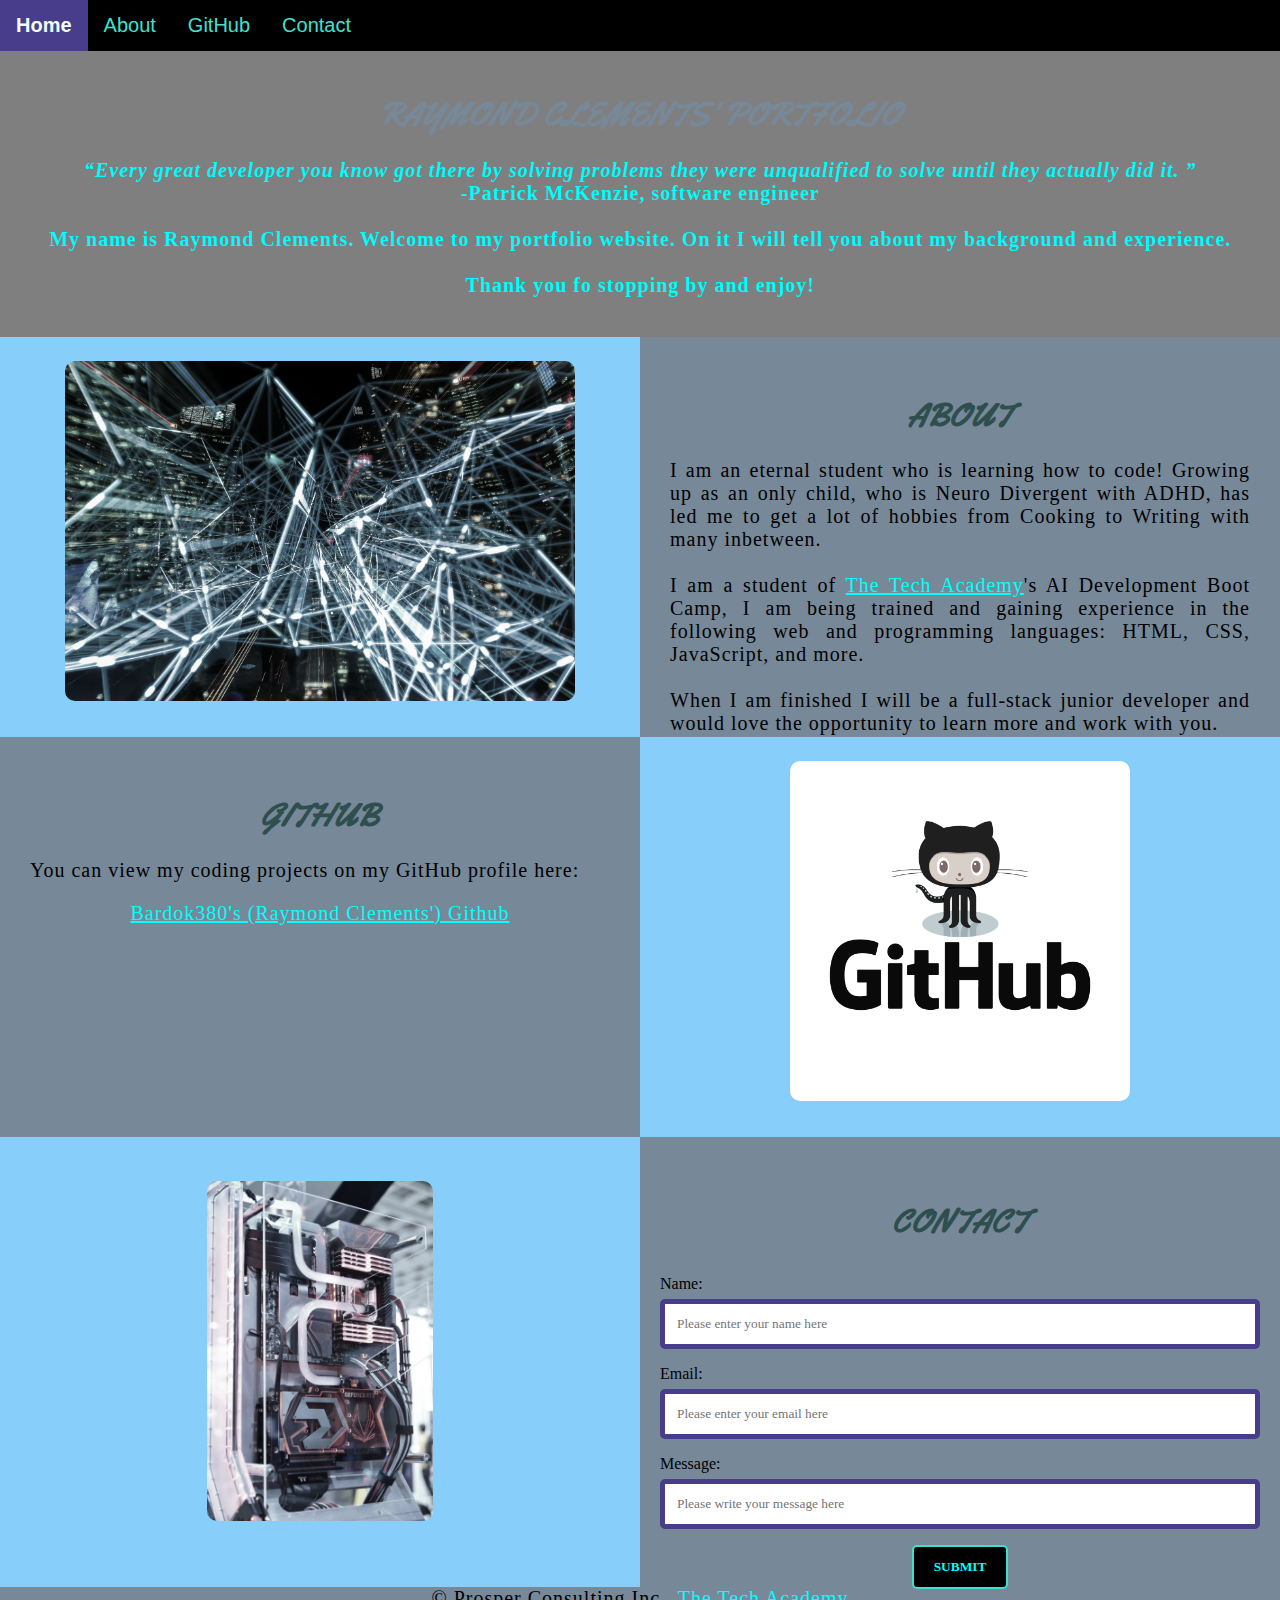
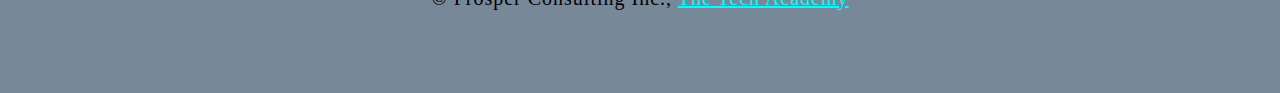
==== RCC-portfolio-index.html @ c3c5bbf5 "First Commit" ====
<!DOCTYPE html>
<html>
    <!--Head-->
    <head>
        <meta charset="UTF-8">
        <meta name="viewport" content="width=device-width" />
        <title>Raymond Clements</title>
        <link rel="stylesheet" type="text/css" href="stylesheet/RCC-portfolio.css">
    </head>

    <!--Body-->
    <body class="Background">

        <!--Navbar-->
        <div class="Navbar">
            <a class="active" href="#Home">Home</a>
            <a href="#About">About</a>
            <a href="#GitHub">GitHub</a>
            <a href="#Contact">Contact</a>
        </div>

        <!--Breaks inserted to add space between navbar and the first heading-->
        <br>
        <br>

        <!--Background video-->
        <div id="Home">
            <video autoplay muted loop id="Scales">
                <source src="stylesheet/images/video/Scales.mp4" type="video/mp4">
                <!--Display message if video fails to run-->
                Your browser does not support HTML5 video.
            </video>
        </div>

        <!--Video text-->
        <div class="Video_Text">
            <h1 class="lightslategray-text">Raymond Clements' Portfolio</h1>
            <strong>
                <p class="center">
                    <q>Every great developer you know got there by solving problems they were unqualified to solve until they actually did it.
                    </q>
                    <br> -Patrick McKenzie, software engineer
                    <br>
                    <br> My name is Raymond Clements. Welcome to my portfolio website. On it I will tell you about my background and experience.
                    <br>
                    <br>Thank you fo stopping by and enjoy! 
                </p>
            </strong>
        </div>

        <!--About section-->
        <div class="Row" id="About">
            <!--Left column-->
            <div class="Column_2">
                <img src="stylesheet/images/Cyber-Cityscape.jpg" alt="Cities of the Future">
            </div>
            <!--Right Column-->
            <div class="Column_1">
                <h1>About</h1>
                <p>
                    I am an eternal student who is learning how to code! Growing up as an only child, who is Neuro Divergent with ADHD, has led me to get a lot of hobbies from Cooking to Writing with many inbetween.
                    <br>
                    <br>I am a student of <a href="https://www.learncodinganywhere.com" target="_blank">The Tech Academy</a>'s AI Development Boot Camp, I am being trained and gaining experience in the following web and programming languages: HTML, CSS, JavaScript, and more.
                    <br>
                    <br>When I am finished I will be a full-stack junior developer and would love the opportunity to learn more and work with you.
                </p>
            </div>
        </div>

        <!--GitHub Section-->
        <div class="Row" id="GitHub">
            <!--Left Column-->
            <div class="Column_1">
                <h1>GitHub</h1>
                <p>
                    You can view my coding projects on my GitHub profile here:
                    <br>
                    <p class="center"><a href="https://github.com/Bardok380" target="_blank">Bardok380's (Raymond Clements') Github</a></p>
                </p>
            </div>
            <!--Right column-->
            <div class="Column_2">
                <a href="https://github.com/Bardok380" target="_blank"> <img src="stylesheet/images/GitHub.png" alt="GitHub Logo"></a>
            </div>
        </div>

        <!--Contact Section-->
        <div class="Row" id="Contact">
            <!--Contact image, left column-->
            <div class="Column_2 Column_tall">
                <img src="stylesheet/images/Computer-Shell.jpg" alt="Contact_Image">
            </div>
            <!--Contact form, right column-->
            <div class="Column_1 Column_tall">
                <h1>Contact</h1>
                <!--This specifies where and how to send the form data-->
                <form action="https://formspree.io/f/meoevpvj" method="POST"> <!--Here we are utilizing a 3rd party service to submit the contact form data, insert your formspree endpoint in the action attribute-->
                    <label>Name:</label>
                        <input type="text" placeholder="Please enter your name here">
                    <label>Email:</label>
                        <input type="text" id="Email" name="Email" placeholder="Please enter your email here">
                    <label>Message:</label>
                        <input type="text" id="Message" name="Message" placeholder="Please write your message here">
                        <input type="submit" value="SUBMIT">
                </form>
            </div>
        </div>

        <!--Footer Section-->
        <footer>
            <p>
                <p class="center"> &copy Prosper Consulting Inc., <a href="https://www.learncodinganywhere.com/" target="_blank">The Tech Academy</a></p>
                <br>
            </p>
        </footer>
    </body>
</html>
---- stylesheet/RCC-portfolio.css ----
/*Import link for the Roboto fonr from fonts.google.com*/
@import url('https://fonts.googleapis.com/css2?family=Yellowtail&display=swap');

/*****GENERAL Styling*****/
/*Body*/
body{
    margin: 0% /*This ensures our site displays all the way to the edge of the browser screen*/
}

/*Heading 1 elements*/
h1{
    text-transform: uppercase; /*Capitalizing all h1 headings*/
    font-family: "Yellowtail", serif; /*Sets the font family of all h1 headings. Font from fonts.google.com*/
    text-align: center; /*Centering all h1 elements*/
    margin-top: 3%; /*Adds a smallmargin above h1 elements*/
    color: darkslategray;
}

/*Heading 1 element hover effect*/
h1:hover{
    filter: grayscale(5%); /*Adds a slightlygrey filter to the h1 headings when hovered over*/
    transform: scale(1.1); /*When the h1 elements are hovred over they increase in size by 1.1*/
    transition: transform 1s; /*This causes the transformation to last 1 second*/
}

/*Styling for portfolio title text*/
.lightslategray-text{
    color: #778899; /*This is used to change the color of the portfolio title text*/
}

/*Paragraph elements*/
p{
    font-family: Perpetua, Rockwell Extra Bold;
    text-align: justify; /*Justify test within paragraph elements*/
    letter-spacing: 1px; /*This expands the text slightly*/
    font-size: 20px;
    padding-left: 20px; /*Adds padding to the left of the paragraph element*/
    padding-right: 20px; /*Adds padding to the right of the paragraph element*/
}

/*Paragraph element hover effect*/
p:hover{
    transition: transform 1s; /*This makes the transform effect last 1 second*/
    transform: scale(1.01); /*This makes the paragraph increase slightly in size when hovered over*/
}

/*Center class - this applies to all elements with the class "center"*/
.center{
    text-align: center; /*This center aligns the text*/
}

/*Center class hover effect - This only affects the quote, github link, and footer*/
.center:hover{
    transition: transform 2s; /*This makes the transform effect last 2 secons*/
    transform: scale(1.1); /*This make the elements with class "center" increase in size by 1.1 when hovered over*/
}

/*Anchor elements*/
a{
    color: cyan; /*This ensures all links are cyan*/
}

/*Quotation elements*/
q{
    font-style: italic; /*This makes the quote italicized*/
}

/*Image elements*/
img{
    filter: grayscale(75%); /*This rids our picture of 75% of their color*/
    border-radius: 10px; /*Give all images slightly rounded corners*/
    max-width: 100%; /*Ensures all images stay within the width of their container*/
    height: 340px; /*Sets the height of all images*/
    display: block; /*By specifying block display we can ensure our images are able to be centered*/
    margin-left: auto; /*In combination with "margin-right: auto" this centers all images*/
    margin-right: auto;
}

/*Image element hover effects*/
img:hover{
    filter: grayscale(5%); /*Brings back most of the images' color when hovered over*/
    transition: transform 1s; /*Transition lasts 1 second*/
    transform: scale(1.1); /*Image is increased slightly when hovered over*/
}

/*Thw @media rule is used in media queries to apply different styles for different media/types of devices*/
/*On screens 576px and amaller the images will be 100px tall and centered vertically in the column*/
@media screen and (max-width: 576px){
    img{
        height: 100px;
        margin-top: 150px;
    }
}

/*Styling for footer element*/
footer{
    padding: 2%; /*This gives footer padding that is equal to 2% of the width of the element's area*/
    background-color: lightslategray;
}
/*****END OF GENERAL STYLING*****/

/*****NAVBAR STYLING*****/
.Navbar{
    overflow: hidden; /*This ensures any content that overflows beyond the boundary of our nav bar is not displayed*/
    background-color: black; /*This colors the navbar black*/
    position: fixed; /*This keeps the navbar at the top of the screen as we scroll*/
    top: 0; /*This ensures no space is displayed above the navbar*/
    width: 100%; /*This makes the navbar span the entire width of the page*/
    z-index: 1; /*This ensures othe elements do not display over the navbar*/
    -webkit-animation: moveNav 5s; /*This applies the moveNav animation below for Safari 4.0 - 8.0*/
    animation: moveNav 5s; /*This applies the moveNav animation for all other browsers*/
}

/*moveNav animation effect for moving the nav bar in from the left of the screen*/
@keyframes moveNav{
    from{left: -100vw;} /*The navbar is starting off screen to the left*/
    to{left: 0vw;} /*This moves the navbar into place on the screen*/
}

/*Navbar links*/
.Navbar a{
    float: left; /*This specifies that the text floats on the left on the navbar*/
    display: block; /*This ensures that other text will be displayed on the same line or row, inatead of a new line*/
    color: turquoise; /*This is the font color for the text on our navbar*/
    padding: 14px 16px; /*This adds padding around our text*/
    text-decoration: none; /*This gets rid of the underlines under the text on our navbar*/
    font-family: Avant Garde, Helvetica; /*This specifies the font family for text on our navbar*/
    font-size: 20px; /*This specifies the font size for text on our navbar*/
    text-align: center; /*This centers the text within its container*/
    position: relative; /*This sets the text relative to its normal positioning, allowing us to uise the animationbelow*/
    -webkit-animation: moveNavText 5.75s; /*Animation for Safari 4.0 - 8.0*/
    animation: moveNavText 5.75s; /*Applies the moveNavText animation for 5.75s*/
}

/*moveNavText animation effect for moving the navbar text from above the view to the navbar*/
@keyframes moveNavText{
    from {top: -100vw} /*This sets the navbar text 100% above the viewpiont*/
    to {top:0vw;} /*This lowers the navbar text onto the navbar*/
}

/*Screens 576px and smaller will display navbar links equally distributed*/
@media screen and (max-width: 576px){
    .Navbar a{
        width: 25%; /*This makes each link take up 1/4 of the navbar*/
        font-size: 13px;
    }
}

/*Navbar hover effects*/
.Navbar a:hover{
    background-color: #663399; /*Defines the background color that will display when you hover over the link*/
    color: azure; /*This defines the font color that will display when navbar elements are hovered over*/
    font-weight: bold; /* This makes the text on the navbar bold when hovered over*/
}

/*Navbar home button*/
.Navbar a.active{ /*This targets the element on the navbar with the "active" class*/
    background-color: darkslateblue;
}

/*****END OF NAVBAR STYLING*****/

/*****VIDEO STYLING*****/
/*Formatting for background video*/
#Scales{
    position: fixed; /*This fixes the video to the page*/
    right: 0; /*This ensures ther is no space between the edge of the video and the edge of the page*/
    bottom: 0; /*This ensures no space between the bottom of the video and the bottom of the page*/
    min-width: 100%; /*This ensures the video is displayed across the full width of the page*/
    z-index: -1; /*This places the video behind the other elements on the page*/
}

/*Screens that are 576px and smaller will not display the video*/
@media screen and (max-width: 576px){
    #Scales{
        display: none;
    }
}

/*Texts over the video*/
.Video_Text{
    background: rgba(0, 0, 0, 0.5); /*This provides a semi-transparent background for the text to sit over*/
    color: cyan; /*Makes the font solor cyan*/
    width: 100%; /*Ensures the video-text container fills the width of the video*/
    padding: 20px; /*This adds padding around the video container so that the background goes slightly beyond the text*/
    position: relative; /*This sets the text relative to its normal positioning. allowing us to use the animation below*/
    -webkit-animation: moveVideoText 5.75s;
    animation: moveVideoText 5.75s;
}

/*This animation effect causes the overlay video text to move up from the bottom of the page upon page load*/
@keyframes moveVideoText{
    from {top: -100vw;} /*This sets the position of the video text to above the viewport*/
    to {top: 0vw;} /*THis moves the video to the normal positioning on the viewport*/
}
/*****END OF VIDEO STYLING*****/

/*****TABLE STYLING - This section covers the styling of the columns and rows within the table*****/
*{ /* The asterisk is a universal selector that applies this effect to all elements on the page */
    box-sizing: border-box; /*This creates a box with a border within which we will place most of our text*/
}

.Column_1{
    float: left;
    width: 50%; /*This ensures the column takes up half of the page width*/
    padding: 10px;
    padding-top: 3%; /*This ensures there is space between the top of the column and our headings*/
    height: 400px; /*This sets the height of the column to 400px - this may need to be adjusted depending on the text you enter*/
    background-color: rgb(119, 136, 153); /*Sets the background color of the columns with class Column_1*/
}

/*Screens 576px and smaller will display a scroll bar if the text overflows the column height*/
@media screen and (max-width:576px){
    .column_1{
        overflow: auto;
    }
}

.Column_2{
    float: left;
    width: 50%;
    padding: 10px;
    padding-top: 1.9%;
    height: 400px;
    background-color: lightskyblue;
}

/*This is applied to the column in the finaal row, overriding the height and padding to provide more room for the contact form while keeping the rest of the formatting from Column_1 of Column_2*/
.Column_tall{
    padding-top: 3.5%;
    height: 450px;
}

/*This inserts something after the content of selected elements (in this case the elements with class "row")*/
.Row_after{
    content: ""; /*By leaving this blank we are allowing the footer (covered lower down) to be displayed - removing it makes the footer override the column*/
    display: table; /*The display property specifies the type of display behavior; the table value tells the browser to treat the element as a table*/
    clear: both; /*This clears any other elements from floating on the left or the right of an element*/
}
/***** END OF TABLE STYLING *****/

/***** CONTACT FORM STYLING *****/
/* input[type-text] targets all text input sections of the contact form */
input[type=text]{
    width: 100%; /*Each input box covers the full width of the container*/
    padding: 12px; /*Adds padding within the text box*/
    border: 5px solid darkslateblue; /*Setting a solid border ans its color*/
    border-radius: 5px; /*Slightly rounds the corners of the text box border*/
    box-sizing: border-box; /*This creates a box with a border around the contact form input boxes*/
    margin-top: 6px; /*Adds a margin to the top of the text box*/
    margin-bottom: 16px; /*Adds a margin to the bottom of the text box*/
    resize: vertical; /*This allows the user to resize the text boxes vertically*/
    font-family: Perpetua, Rockwell Extra Bold; 
}

/*Hover effects for input boxes*/
input[type=text]:hover{
    box-shadow: 0 0 5px #87cefa inset; /*This creates a light sky blue shadow in the text box when hovered over by the user*/
}

/*Submit Button*/
input[type=submit]{
    background-color: black; /*Sets the background color of the submit button to black*/
    color: cyan; /*Sets the font color of the Submit button to cyan*/
    font-weight: bold; /*Makes the font of the submit button bold*/
    padding: 12px 20px; /*Adds padding to the submit button*/
    border: 2px solid turquoise; /*Adds a thin turquoise border to the submit button*/
    border-radius: 5px; /*Gives the submit button the same rounded corners as the text boxes*/
    cursor: pointer; /*Changes the cursor to pointer when over the submit button*/
    display: block; /*Allows the submit button to be centered*/
    margin-left: auto; /*In combination with "margin-right: auto" this will center the submit button*/
    margin-right: auto;
    font-family: Perpetua, Rockwell Extra Bold;
}

/*Hover effect for submit button*/
input[type=submit]:hover{
    background-color: rgb(47, 79, 79); /*Turns the background of the submit button dark slate grey when the user hovers over it*/
    color: lightgrey; /*Turns the font light grey when hovered over */
    transform: scale(1.5); /*Makes the button increase 4.5 times in size*/
    transition: transform 1.5s; /*Makes the transform effect last 1.5s*/
}

/*Form Element*/
form{
    border-radius: 5px; /*Rounds the corners of the contact form*/
    background-color: lightslategray;
    padding: 10px; /*Adds padding to the contact form*/
    font-family: "Trebuchet MS", Optima;
}
/***** END OF CONTACT FORM STYLING *****/
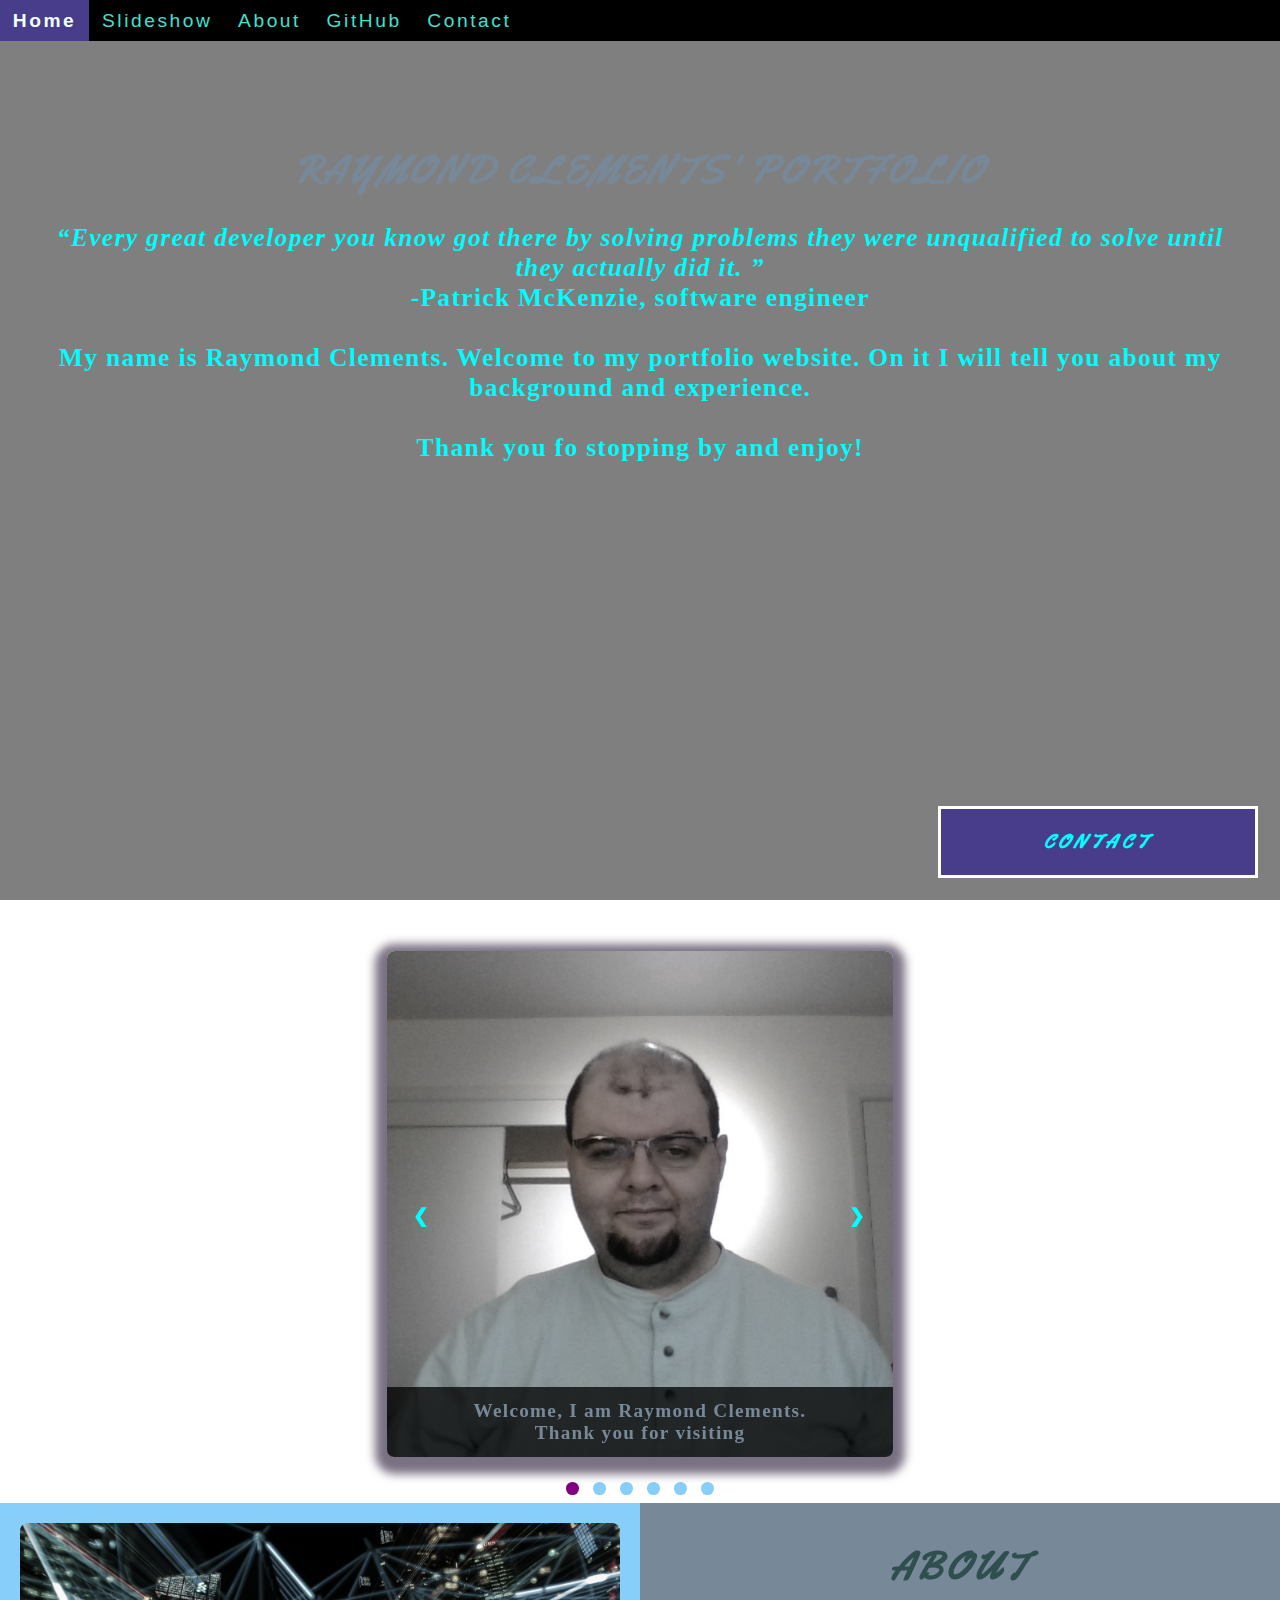
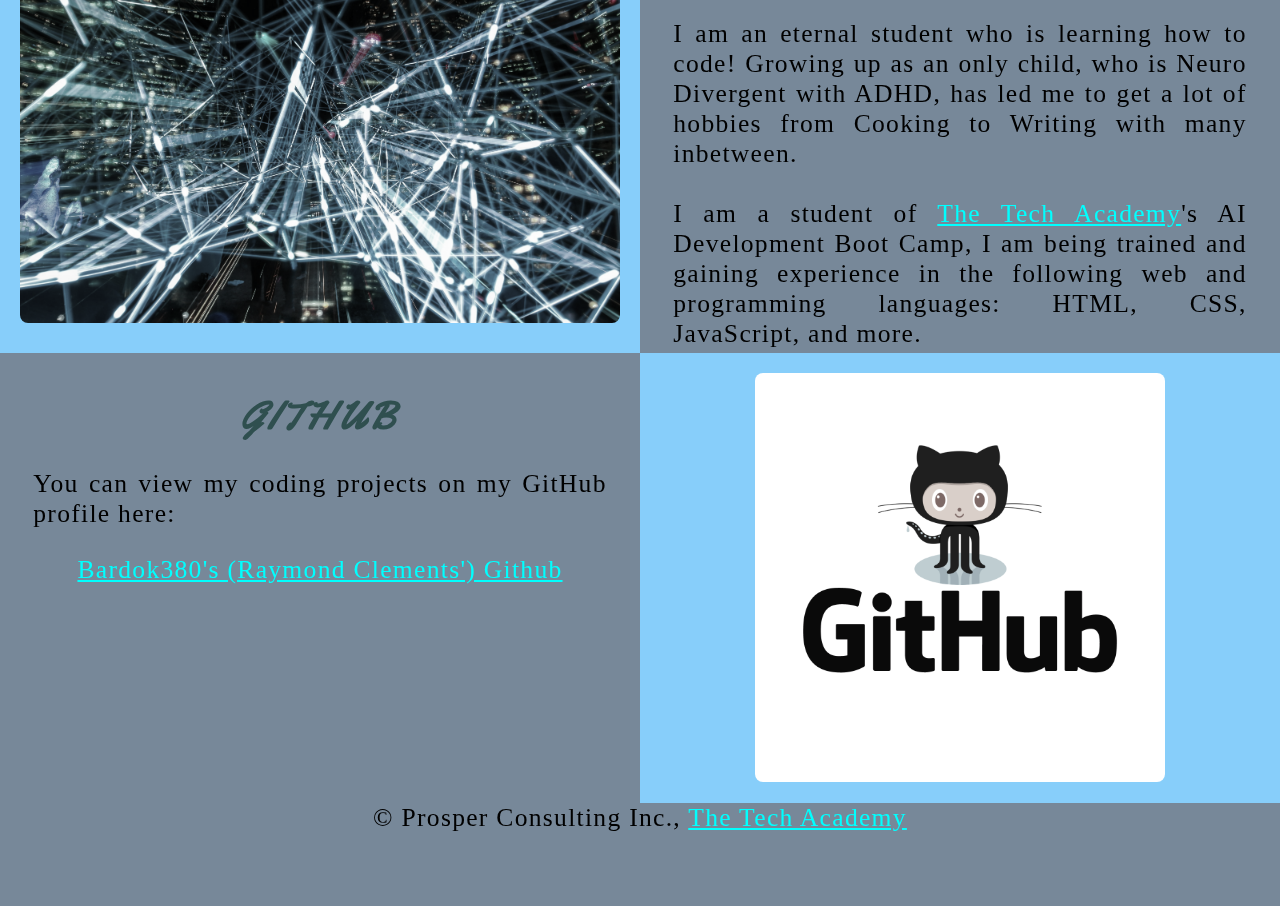
==== commit e30bb17d: "Porfolio/Website update" ====
--- a/RCC-portfolio-index.html
+++ b/RCC-portfolio-index.html
@@ -5,6 +5,7 @@
         <meta charset="UTF-8">
         <meta name="viewport" content="width=device-width" />
         <title>Raymond Clements</title>
+        <link rel="shortcut icon" type="icon" href="Favicon/favicon.ico" >
         <link rel="stylesheet" type="text/css" href="stylesheet/RCC-portfolio.css">
     </head>
 
@@ -14,15 +15,14 @@
         <!--Navbar-->
         <div class="Navbar">
             <a class="active" href="#Home">Home</a>
+            <!--New Section-->
+            <a href="#Slideshow">Slideshow</a>
             <a href="#About">About</a>
             <a href="#GitHub">GitHub</a>
-            <a href="#Contact">Contact</a>
+            <!--Onclick and ondblclick functions added to open and close the contact form-->
+            <a onclick="openForm()" ondblclick="closeForm()" class="contact">Contact</a>
         </div>
-
-        <!--Breaks inserted to add space between navbar and the first heading-->
-        <br>
-        <br>
-
+       
         <!--Background video-->
         <div id="Home">
             <video autoplay muted loop id="Scales">
@@ -48,6 +48,58 @@
             </strong>
         </div>
 
+        <!--Slideshow section added-->
+        <div id="Slideshow">
+            <div id="Slideshow_Background">
+                <div id="Slideshow_Container">
+                    <!--Slide 1 of 6-->
+                    <div class="mySlides fade">
+                        <img class="Slideshow_Images" src="stylesheet/images/WIN_20250331_08_10_51_Pro.jpg" alt="Self Snapshot">
+                        <div class="text">Welcome, I am Raymond Clements.<br>Thank you for visiting</div>
+                    </div>
+                    <!--Slide 2 of 6-->
+                    <div class="mySlides fade">
+                        <img class="Slideshow_Images" src="stylesheet/images/HTML_CSS_and_JavaScript.jpeg" alt="HTML, CSS, and JS logos">
+                        <div class="text">I will be a Junior full-stack software developer,<br>trained in the basics of:<br>HTML, CSS, JavaScript,</div>
+                    </div>
+                    <!--Slide 3 of 6-->
+                    <div class="mySlides fade">
+                        <img class="Slideshow_Images" src="stylesheet/images/Python.png" alt="Python logp">
+                        <div class="text">the popular programming language Python,</div>
+                    </div>
+                    <!--Slide 4 of 6-->
+                    <div class="mySlides fade">
+                        <img class="Slideshow_Images" src="stylesheet/images/C_Sharp_and_Dot_NET.png" alt="C# logo">
+                        <div class="text">C#, .NET framework, ASP.NET, MVC,</div>
+                    </div>
+                    <!--Slide 5 of 6-->
+                    <div class="mySlides fade">
+                        <img class="Slideshow_Images" src="stylesheet/images/SQL_and_Database.jpg" alt="SQL logo">
+                        <div class="text">back end development, databases, and SQL.</div>
+                    </div>
+                    <!--Slide 6 of 6-->
+                    <div class="mySlides fade">
+                        <img class="Slideshow_Images" src="stylesheet/images/Computer-Shell.jpg" alt="Contact visual pun">
+                        <div class="text"><a class="lightslategray-text" onclick="openForm()">Contact me now!</a> </div>
+                    </div>
+                    <!--Previous and next button-->
+                    <a class="Previous" onclick="plusSlides(-1)">&#10094;</a>
+                    <a class="Next" onclick="plusSlides(1)">&#10095;</a>
+                </div>
+                <br> <!--Adds a space between the slideshow images and the dots-->
+
+                <!--Slideshow dots (these are another way for users to navigate through the slideshow)-->
+                <div style="text-align: center">
+                    <span class="dot" onclick="currentSlide(1)"></span>
+                    <span class="dot" onclick="currentSlide(2)"></span>
+                    <span class="dot" onclick="currentSlide(3)"></span>
+                    <span class="dot" onclick="currentSlide(4)"></span>
+                    <span class="dot" onclick="currentSlide(5)"></span>
+                    <span class="dot" onclick="currentSlide(6)"></span>
+                </div>
+            </div>
+        </div>
+
         <!--About section-->
         <div class="Row" id="About">
             <!--Left column-->
@@ -62,7 +114,7 @@
                     <br>
                     <br>I am a student of <a href="https://www.learncodinganywhere.com" target="_blank">The Tech Academy</a>'s AI Development Boot Camp, I am being trained and gaining experience in the following web and programming languages: HTML, CSS, JavaScript, and more.
                     <br>
-                    <br>When I am finished I will be a full-stack junior developer and would love the opportunity to learn more and work with you.
+                    <br>When I am finished I will be a full-stack junior developer and would love the opportunity to learn more and work with you. <a onclick="openForm()" class="contact">Contact</a> me below!
                 </p>
             </div>
         </div>
@@ -72,8 +124,7 @@
             <!--Left Column-->
             <div class="Column_1">
                 <h1>GitHub</h1>
-                <p>
-                    You can view my coding projects on my GitHub profile here:
+                <p>You can view my coding projects on my GitHub profile here:
                     <br>
                     <p class="center"><a href="https://github.com/Bardok380" target="_blank">Bardok380's (Raymond Clements') Github</a></p>
                 </p>
@@ -84,34 +135,31 @@
             </div>
         </div>
 
-        <!--Contact Section-->
-        <div class="Row" id="Contact">
-            <!--Contact image, left column-->
-            <div class="Column_2 Column_tall">
-                <img src="stylesheet/images/Computer-Shell.jpg" alt="Contact_Image">
-            </div>
-            <!--Contact form, right column-->
-            <div class="Column_1 Column_tall">
-                <h1>Contact</h1>
-                <!--This specifies where and how to send the form data-->
-                <form action="https://formspree.io/f/meoevpvj" method="POST"> <!--Here we are utilizing a 3rd party service to submit the contact form data, insert your formspree endpoint in the action attribute-->
-                    <label>Name:</label>
-                        <input type="text" placeholder="Please enter your name here">
-                    <label>Email:</label>
-                        <input type="text" id="Email" name="Email" placeholder="Please enter your email here">
+        <!--Contact Form-->
+        <div id="Contact">
+            <button onclick="openForm()" class="Pop_Up_Button">CONTACT</button>
+            <div class="form-popup" id="myForm">
+                <form action="https://formspree.io/f/meoevpvj" method="POST" class="form-container"> <!--Here we are utilizing a free 3rd party service from https://formspree.io/ to submit the contact form data note: it will not run unless live on the Internet, you have to push it to your online website first-->
+                    <h1>Contact</h1>                
+                    <label for="name"><b>Name:</b></label>
+                        <input type="text" placeholder="Enter your name here" name="name" required>
+                    <label for="phone"><b>Phone</b></label>
+                        <input type="text" placeholder="Type your phone number here" name="phone">
+                    <label for="email"><b>Email:</b></label>
+                        <input type="text" placeholder="Please enter your email here" name="email" required>
                     <label>Message:</label>
-                        <input type="text" id="Message" name="Message" placeholder="Please write your message here">
-                        <input type="submit" value="SUBMIT">
+                        <input type="text" placeholder="Please write your message here" name="message">
+                    
+                    <button type="submit" class="btn">SUBMIT</button>
+                    <button type="button" class="btn cancel" onclick="closeForm()">CLOSE</button>
                 </form>
             </div>
         </div>
 
         <!--Footer Section-->
         <footer>
-            <p>
-                <p class="center"> &copy Prosper Consulting Inc., <a href="https://www.learncodinganywhere.com/" target="_blank">The Tech Academy</a></p>
-                <br>
-            </p>
+            <p class="center"> &copy Prosper Consulting Inc., <a href="https://www.learncodinganywhere.com/" target="_blank">The Tech Academy</a></p><br>            
         </footer>
+        <script src="JS/RCC-portfolio.js"></script>
     </body>
 </html>--- a/stylesheet/RCC-portfolio.css
+++ b/stylesheet/RCC-portfolio.css
@@ -2,9 +2,25 @@
 @import url('https://fonts.googleapis.com/css2?family=Yellowtail&display=swap');
 
 /*****GENERAL Styling*****/
+html {
+    scroll-behavior: smooth; /*This ensures that the page scrolling is smooth when the buttons on the nav bar is clicked*/ 
+}
+
 /*Body*/
 body{
-    margin: 0% /*This ensures our site displays all the way to the edge of the browser screen*/
+    margin: 0%; /*This ensures our site displays all the way to the edge of the browser screen*/
+    opacity: 1; /* This and transition affect the page loading fade in effect*/
+    transition: 3s opacity; /*This causes a 3 second fade in*/
+    letter-spacing: .2vw; /*vw is a relative measurement, 1vw is equal to 1% of the viewport width*/
+    font-family: Avant Garde, Helvetica;
+    font-size: 1.5vw;
+    overflow-x: hidden; /*This prevents the horizontal scroll bar from appearing when the quote is hovered over*/
+    user-select: none; /*This prevents the text on the webpage from being highlighted by the user*/
+}
+
+/*This section contributes to the fade effect for the page that occurs whenthe page is loaded*/
+body.fade-out{
+    opacity: .1; /*This sets the level of opacity at the start of page load*/
 }
 
 /*Heading 1 elements*/
@@ -25,17 +41,18 @@
 
 /*Styling for portfolio title text*/
 .lightslategray-text{
-    color: #778899; /*This is used to change the color of the portfolio title text*/
+    color: #778899; /*This is used to change the color of the Portfolio Title text*/
+    padding-top: 10vh; /*Adds padding (equal to 10% of the viewport height) to the top of the Portfolio Title text*/
 }
 
 /*Paragraph elements*/
 p{
     font-family: Perpetua, Rockwell Extra Bold;
     text-align: justify; /*Justify test within paragraph elements*/
-    letter-spacing: 1px; /*This expands the text slightly*/
-    font-size: 20px;
-    padding-left: 20px; /*Adds padding to the left of the paragraph element*/
-    padding-right: 20px; /*Adds padding to the right of the paragraph element*/
+    letter-spacing: .1vw; /*This expands the text slightly*/
+    font-size: 2.5vw; /*Relative font sizing equal to 2.5% of the viewport width*/
+    padding-left: 1vw; /*Relative padding equal to 1% of the viewport width*/
+    padding-right: 1vw; /*Relative padding equal to 1% of the viewport width*/
 }
 
 /*Paragraph element hover effect*/
@@ -58,38 +75,29 @@
 /*Anchor elements*/
 a{
     color: cyan; /*This ensures all links are cyan*/
+    cursor: pointer; /*This ensures all links change the mouse to a pointer when hovered over or clicked */
+    text-decoration: underline; /*This ensures all links are underlined*/
 }
 
 /*Quotation elements*/
 q{
-    font-style: italic; /*This makes the quote italicized*/
+    font-style: italic; /*Makes the quote italicized*/
 }
 
 /*Image elements*/
 img{
     filter: grayscale(75%); /*This rids our picture of 75% of their color*/
-    border-radius: 10px; /*Give all images slightly rounded corners*/
+    border-radius: 8px; /*Gives all images slightly rounded corners*/
     max-width: 100%; /*Ensures all images stay within the width of their container*/
-    height: 340px; /*Sets the height of all images*/
+    max-height: 100%; /*Ensures all images stay within the height of their container*/
     display: block; /*By specifying block display we can ensure our images are able to be centered*/
-    margin-left: auto; /*In combination with "margin-right: auto" this centers all images*/
-    margin-right: auto;
+    margin: auto auto auto auto; /*This centers all images*/
+    
 }
 
 /*Image element hover effects*/
 img:hover{
-    filter: grayscale(5%); /*Brings back most of the images' color when hovered over*/
-    transition: transform 1s; /*Transition lasts 1 second*/
-    transform: scale(1.1); /*Image is increased slightly when hovered over*/
-}
-
-/*Thw @media rule is used in media queries to apply different styles for different media/types of devices*/
-/*On screens 576px and amaller the images will be 100px tall and centered vertically in the column*/
-@media screen and (max-width: 576px){
-    img{
-        height: 100px;
-        margin-top: 150px;
-    }
+    filter: grayscale(5%); /*Brings back most of the images' color when hovered over*/    
 }
 
 /*Styling for footer element*/
@@ -107,8 +115,8 @@
     top: 0; /*This ensures no space is displayed above the navbar*/
     width: 100%; /*This makes the navbar span the entire width of the page*/
     z-index: 1; /*This ensures othe elements do not display over the navbar*/
-    -webkit-animation: moveNav 5s; /*This applies the moveNav animation below for Safari 4.0 - 8.0*/
-    animation: moveNav 5s; /*This applies the moveNav animation for all other browsers*/
+    -webkit-animation: moveNav 5s; /*Safari 4.0 - 8.0*/
+    animation: moveNav 5s; /*This makes the moveNav animation last 5 seconds*/
 }
 
 /*moveNav animation effect for moving the nav bar in from the left of the screen*/
@@ -122,10 +130,10 @@
     float: left; /*This specifies that the text floats on the left on the navbar*/
     display: block; /*This ensures that other text will be displayed on the same line or row, inatead of a new line*/
     color: turquoise; /*This is the font color for the text on our navbar*/
-    padding: 14px 16px; /*This adds padding around our text*/
+    padding: .75vw 1vw; /*This adds padding around our text*/
     text-decoration: none; /*This gets rid of the underlines under the text on our navbar*/
     font-family: Avant Garde, Helvetica; /*This specifies the font family for text on our navbar*/
-    font-size: 20px; /*This specifies the font size for text on our navbar*/
+    font-size: 1.5vw; /*This specifies the font size for text on our navbar*/
     text-align: center; /*This centers the text within its container*/
     position: relative; /*This sets the text relative to its normal positioning, allowing us to uise the animationbelow*/
     -webkit-animation: moveNavText 5.75s; /*Animation for Safari 4.0 - 8.0*/
@@ -138,23 +146,17 @@
     to {top:0vw;} /*This lowers the navbar text onto the navbar*/
 }
 
-/*Screens 576px and smaller will display navbar links equally distributed*/
-@media screen and (max-width: 576px){
-    .Navbar a{
-        width: 25%; /*This makes each link take up 1/4 of the navbar*/
-        font-size: 13px;
-    }
-}
-
 /*Navbar hover effects*/
 .Navbar a:hover{
-    background-color: #663399; /*Defines the background color that will display when you hover over the link*/
+    background-color: rgb(102, 51, 153); /*Defines the background color that will display when you hover over the link*/
     color: azure; /*This defines the font color that will display when navbar elements are hovered over*/
     font-weight: bold; /* This makes the text on the navbar bold when hovered over*/
+    cursor: pointer;
+    transition: 0.5s ease-in; /*Creates a smooth transition for the hover trigger*/
 }
 
 /*Navbar home button*/
-.Navbar a.active{ /*This targets the element on the navbar with the "active" class*/
+.Navbar a.active{ /*This targets the 'a' element on the navbar with the "active" class*/
     background-color: darkslateblue;
 }
 
@@ -182,10 +184,11 @@
     background: rgba(0, 0, 0, 0.5); /*This provides a semi-transparent background for the text to sit over*/
     color: cyan; /*Makes the font solor cyan*/
     width: 100%; /*Ensures the video-text container fills the width of the video*/
-    padding: 20px; /*This adds padding around the video container so that the background goes slightly beyond the text*/
+    height: 100vh; /*This Ensures the video-text container fills the height of the viewport so that the slideshow is not partially displayed*/
+    padding: 2vh; /*This adds padding around the video container so that the background goes slightly beyond the text*/
     position: relative; /*This sets the text relative to its normal positioning. allowing us to use the animation below*/
-    -webkit-animation: moveVideoText 5.75s;
-    animation: moveVideoText 5.75s;
+    -webkit-animation: moveVideoText 5.75s; /*Animation for Safari 4.0 - 8.0*/
+    animation: moveVideoText 5.75s; /*MoveVideoText animation set to 5.75s to match the movenavText animation*/
 }
 
 /*This animation effect causes the overlay video text to move up from the bottom of the page upon page load*/
@@ -195,6 +198,117 @@
 }
 /*****END OF VIDEO STYLING*****/
 
+/***** Slideshow Styling*****/
+#Slideshow_Background {
+    background: rgba(255, 255, 255, 0.35); /*This creates a slightly transparent white background that is placed over the video in the background*/
+}
+
+.mySlides{
+    display: none; /*This prevents the images from being displayed, we will also use JS to display these*/
+}
+
+/*Slideshow section / container*/
+#Slideshow_Container{
+    width: 39.5vw; /*Relative sizing of the container for the slideshow set to 39.5% of the viewport width*/
+    height: auto; /*The height of the container is automatically adjusted based on the content it is displaying*/
+    padding-top: 4%; /*Adds a small padding to the top of the slideshow container*/
+    position: relative; /*This sets the container relative to its normal positioning*/
+    margin: auto; /* This will horizontally center the container on the page*/ 
+}
+
+/*Remove the underline from the previous and next buttons on the slideshow*/
+#Slideshow_Container a {
+    text-decoration: none;
+}
+
+/*Images contained within the slideshow*/
+.Slideshow_Images{
+    vertical-align: middle; /*This centers the images vertically within the slideshow container*/
+    height: auto; /*The height of the images is automatically adjusted based on the content, i.e. if your images are different sizes, they willdisplay as different sizes*/
+    box-shadow: 0px 5px 10px 12px rgba(102, 51, 153, 0.75); /*Adds a shadow around the slideshow images*/
+    width: 100%; /*The width of the images is sutomatically adjusted based on the content*/
+}
+
+/*Next and Previous buttons*/
+.Previous, .Next {
+    cursor: pointer; /*Changes the mouse to a pointer when the buttons are selected*/
+    position: absolute; /*This makes the next and previous buttons positioned relative to the slideshow container*/
+    top: 50%; /*This moves the buttons up in the slideshow container*/
+    width: auto; /*The width of the buttons is automatically adjusted based on the content*/
+    padding: 2vw; /*Adds padding equal to 2% of the viewport width*/
+    color: cyan;
+    font-weight: bold;
+    font-size: 1.5vw;
+    border-radius: 0 3px 3px 0; /*Adds a slightly rounded border on the top and bottom right corners*/
+    user-select: none; /* This property makes it so that the user cannot highlight the text*/
+    transition: 0.6s ease; /*This specifies the details of the hover transition for these elements*/
+}
+
+/*Positioning the next button on the right hand side*/
+.Next{
+    right: 0; /* This moves the next button to the right side of the slideshow container*/
+    border-radius: 3px 0 0 3px; /*This changes the border on the next button to the top and bottom left of the button*/
+}
+
+/*Hover Effect on slide show buttons*/
+.Previous:hover, .Next:hover{
+    background-color: rgba(0, 0, 0, 0.8); /*Makes the background of the arrows a transparent gray color*/
+    color: lightslategray; /*Makes the arrows light slate gray when hovered over*/
+}
+
+/*Slideshow text*/
+.text{
+    color: lightslategrey;
+    padding: 1vw;
+    position: absolute; /*This ensures the text is positioned within the image*/
+    bottom: 0; /*This property sets the text at the bottom of the image*/
+    width: 100%; /*The element covers the full width of the image*/
+    text-align: center; /*The text is center aligned within the image*/
+    font-family: Perpetua, Rockwell Extra Bold;
+    letter-spacing: .1vw; /*Thos gives slight spacing between the letters*/
+    font-size: 1.5vw; /*Font size is relative to the size of the viewport width*/
+    background-color: rgba(0, 0, 0, 0.75); /*Gives a slightly transparent black background*/
+    font-weight: bold;
+    border-radius: 0px 0px 7px 7px; /*Gives the text background rounded corners on the bottom left and right corners*/
+}
+
+/*Styling of the dots under the slideshow*/
+.dot {
+    cursor: pointer; /*The cursor changes to pointer when hovered over the dots*/
+    height: 1vw; /*The dots are sized relative to the viewport height and width*/
+    width: 1vw;
+    margin: .25vw; /*adds additional spacing between the dots*/
+    background-color: lightskyblue; /*makes the dots light sky blue*/
+    border-radius: 50%; /*Makes the dots circles by rounding each corner*/
+    display: inline-block; /*Allows the dots to sit next to eachother rather than on a new line*/
+    transition: background-color 0.6s ease; /*When clicked on the dots transition to a different color when clicked or hovered over (the effect is defined below) */
+    z-index: 1; /*This ensures the dots will be displayed above any other elements*/
+}
+
+/*Hover effects for slideshow dots*/
+.active, .dot:hover{
+    background-color: purple; /*Sets the color of the dots when active or hovered over*/
+}
+
+/*Fading animation for slideshow*/
+.fade {
+    animation-name: fade; /*Fade animation is defined below*/
+    animation-duration: 1.5s; /*The animation lasts 1.5 seconds*/
+    -webkit-animation-name: fade; /*Same as above for Safari 4.0 - 8.0*/
+    -webkit-animation-duration: 1.5s;
+}
+
+@-webkit-keyframes fade {
+    from {opacity: .4;} /*Image starts transparent*/
+    to {opacity: 1;} /*Image ends opaque*/
+}
+
+@keyframes fade {
+    from {opacity: .4;} /*Image starts transparent*/
+    to {opacity: 1;} /*Image ends opaque*/
+}
+/*****End of Slideshow Styling*****/
+
 /*****TABLE STYLING - This section covers the styling of the columns and rows within the table*****/
 *{ /* The asterisk is a universal selector that applies this effect to all elements on the page */
     box-sizing: border-box; /*This creates a box with a border within which we will place most of our text*/
@@ -203,32 +317,17 @@
 .Column_1{
     float: left;
     width: 50%; /*This ensures the column takes up half of the page width*/
-    padding: 10px;
-    padding-top: 3%; /*This ensures there is space between the top of the column and our headings*/
-    height: 400px; /*This sets the height of the column to 400px - this may need to be adjusted depending on the text you enter*/
+    padding: 1.6%;    
+    height: 450px; /*This sets the height of the column to 400px - this may need to be adjusted depending on the text you enter*/
     background-color: rgb(119, 136, 153); /*Sets the background color of the columns with class Column_1*/
-}
-
-/*Screens 576px and smaller will display a scroll bar if the text overflows the column height*/
-@media screen and (max-width:576px){
-    .column_1{
-        overflow: auto;
-    }
 }
 
 .Column_2{
     float: left;
     width: 50%;
-    padding: 10px;
-    padding-top: 1.9%;
-    height: 400px;
+    padding: 1.6%;
+    height: 450px;
     background-color: lightskyblue;
-}
-
-/*This is applied to the column in the finaal row, overriding the height and padding to provide more room for the contact form while keeping the rest of the formatting from Column_1 of Column_2*/
-.Column_tall{
-    padding-top: 3.5%;
-    height: 450px;
 }
 
 /*This inserts something after the content of selected elements (in this case the elements with class "row")*/
@@ -240,52 +339,193 @@
 /***** END OF TABLE STYLING *****/
 
 /***** CONTACT FORM STYLING *****/
-/* input[type-text] targets all text input sections of the contact form */
-input[type=text]{
-    width: 100%; /*Each input box covers the full width of the container*/
-    padding: 12px; /*Adds padding within the text box*/
-    border: 5px solid darkslateblue; /*Setting a solid border ans its color*/
-    border-radius: 5px; /*Slightly rounds the corners of the text box border*/
-    box-sizing: border-box; /*This creates a box with a border around the contact form input boxes*/
-    margin-top: 6px; /*Adds a margin to the top of the text box*/
-    margin-bottom: 16px; /*Adds a margin to the bottom of the text box*/
-    resize: vertical; /*This allows the user to resize the text boxes vertically*/
-    font-family: Perpetua, Rockwell Extra Bold; 
-}
-
-/*Hover effects for input boxes*/
-input[type=text]:hover{
-    box-shadow: 0 0 5px #87cefa inset; /*This creates a light sky blue shadow in the text box when hovered over by the user*/
-}
-
-/*Submit Button*/
-input[type=submit]{
-    background-color: black; /*Sets the background color of the submit button to black*/
-    color: cyan; /*Sets the font color of the Submit button to cyan*/
-    font-weight: bold; /*Makes the font of the submit button bold*/
-    padding: 12px 20px; /*Adds padding to the submit button*/
-    border: 2px solid turquoise; /*Adds a thin turquoise border to the submit button*/
-    border-radius: 5px; /*Gives the submit button the same rounded corners as the text boxes*/
-    cursor: pointer; /*Changes the cursor to pointer when over the submit button*/
-    display: block; /*Allows the submit button to be centered*/
-    margin-left: auto; /*In combination with "margin-right: auto" this will center the submit button*/
-    margin-right: auto;
-    font-family: Perpetua, Rockwell Extra Bold;
-}
-
-/*Hover effect for submit button*/
-input[type=submit]:hover{
-    background-color: rgb(47, 79, 79); /*Turns the background of the submit button dark slate grey when the user hovers over it*/
-    color: lightgrey; /*Turns the font light grey when hovered over */
-    transform: scale(1.5); /*Makes the button increase 4.5 times in size*/
-    transition: transform 1.5s; /*Makes the transform effect last 1.5s*/
-}
-
-/*Form Element*/
-form{
-    border-radius: 5px; /*Rounds the corners of the contact form*/
-    background-color: lightslategray;
-    padding: 10px; /*Adds padding to the contact form*/
-    font-family: "Trebuchet MS", Optima;
-}
-/***** END OF CONTACT FORM STYLING *****/+/*Button used to open the contact form - fixed at the bottom of the page*/
+.Pop_Up_Button {
+    position: fixed; /*The element is positioned relative to the viewport and stays in the same location no matter what*/
+    bottom: 1.75vw; /*Positions the button slightly up from the bottom of the viewport*/
+    right: 1.75vw; /*Positions the viewport slightly right from the side of the viewport*/
+    width: 25vw; /*Sets the width relative to the viewport width*/
+    background-color: darkslateblue; /*Sets the background color of the button to dark slate blue*/
+    color: cyan; /*Sets the color of the button text to cyan*/
+    border: solid white; /*This makes a solid white border around the button*/
+    cursor: pointer; /*This changes the cursor when hovered over the button to a pointer*/
+    -webkit-animation: movePopup 5s; /*Animation for 5 seconds for Safari 4.0 - 8.0*/
+    animation: movePopup 5s; /*Animation set for 5 seconds*/
+}
+
+/*movepop animation moves the button from off the right side of the screen to its fixed location on the viewport*/
+@keyframes movePopup {
+    from {right: -40vw;}
+    to {right: 1.75vw}
+}
+@-webkit-keyframes movePopup {
+    from {right: -40vw;}
+    to {right: 1.75vw;}
+}
+
+/*Styling for the contact form*/
+.form-popup {
+    z-index: 8; /*The z-index ensures the contact form shows above all other elements on the page*/
+    display: none; /*Set the display to none, we will use JavaScript to show the contact form*/
+    position: fixed; /*The form stays in the same location no matter what*/
+    bottom: .5vw; /*Slightly up from the bottom of the viewport*/
+    right: .5vw; /*Slightly in from the right side of the viewport*/
+}
+
+/*Form styling*/
+.form-container {
+    max-width: 49vw; /*Relative sizing of the form container - 49% of the viewport width*/
+    padding: 1vw; /*Adds padding between the form-popup and the form-container*/
+    background-color: white;
+}
+
+/*Input fields*/
+.form-container input[type=text] {
+    width: 100%; /*The input boxes completely fill the width of the form-container*/
+    padding: .93vw; /*Adds padding to the input boxes*/
+    margin: .6vw 0 .6vw 0; /*Adds spae between the input boxes and the labels*/
+    border: none; /*Removes the border from the input boxes*/
+    background: gainsboro; /*Sets the background color of the input boxes*/
+    font-size: 1vw; /*Relative font sizing based on the width of the viewport*/
+}
+
+/*General styling for all buttons*/
+button {
+    font-family: "Yellowtail", Optima;
+    letter-spacing: .3vw; /*Adds slight spacing between letters*/
+    font-size: 1.5vw; /*Relative sizing fo text*/
+    font-weight: bold;
+    padding: 1.5vw; /*Adds padding to the text in the button*/
+    cursor: pointer; /* Changes the cursor to pointer over button elements*/
+    width: 100%; /*Sets the width of the button to 100% of their containers*/
+    height: auto; /*Allows the height to be resized depending on the content showing*/
+}
+
+/*Hover effect fot the contact and submit buttons*/
+button:hover, .form-container .btn:hover {
+    color: white; /*This makes the text in the buttons white when hovered over*/
+    background-color: royalblue; /*The background of the button changes to royal blue when hovered over*/
+    transition-duration: 1s; /*This makes the transition last 1 second*/
+    -webkit-transition-duration: 1s; /*For Safari 4.0 - 8.0*/
+    border-color: silver; /*The border turns silver when the button is hovered over*/
+}
+
+/*Submit button*/
+.form-container .btn {
+    background-color: lightblue;
+    color: black;
+    border-color: black;
+    margin-bottom: 1vh; /*Adds space between the submit button and the close button*/
+}
+
+/*Close button*/
+.form-container .cancel {
+    background-color: #663399;
+    color: white;
+    border-color: gray;
+}
+
+/*Styling for close button on hover*/
+.form-container .cancle:hover {
+    color: white;
+    background-color: darkred;
+    transition-duration: 1s;
+    -webkit-transition-duration: 1s;
+    border-color: black;
+}
+/***** End of Contact Form Styling*****/
+
+/***** Media Query Section *****/
+/*Media rules for paragraph size for different screen size*/
+@media screen and (max-width: 527px) {
+    p {
+        font-size: 3.75vw;
+    }
+}
+
+@media screen and (min-width: 528px) and (max-width: 660px) {
+    p{
+        font-size: 3.5vw;
+    }
+}
+
+@media screen and (min-width: 661px) and (max-width: 799px) {
+    p{
+        font-size: 2.75vw;
+    }
+}
+
+@media screen and (min-width: 800px) and (max-width: 924px) {
+    p{
+        font-size: 2.5vw;
+    }
+}
+
+@media screen and (min-width: 925px) and (max-width: 1050px) {
+    p{
+        font-size: 2.25vw;
+    }
+}
+
+@media screen and (min-width: 1051px) and (max-width: 1310px) {
+    p{
+        font-size: 2vw;
+    }
+}
+
+@media screen and (min-width: 1311px) and (max-width: 1535px) {
+    p{
+        font-size: 1.75vw;
+    }
+}
+
+@media screen and (min-width: 1536px) and (max-width: 2269px) {
+    p{
+        font-size: 1.5vw;
+    }
+}
+
+@media screen and (min-width: 2270px) {
+    p {
+        font-size: 1.35vw;
+    }
+}
+
+/*Media rule for navbar links for different screen sizes*/
+/*Screens 1080px and smaller will display navbar links equally distributed */
+@media screen and (max-width: 1080px) {
+    .Navbar a {
+        width: 20%; /*This sets each navbar link to 1/5 of the navbar*/
+        font-size: 2.5vw;
+    }
+}
+
+/*Media rules to enlarge the font of the light slate gray textfor smaller screens*/
+@media screen and (max-width: 1080px) {
+    .quote{
+        font-size: 3.5vw;
+    }
+
+    .lightslategray-text {
+        font-size: 4.5vw;
+    }
+}
+
+/*Media rules to increase the size of the columns for larger screens*/
+@media screen and (min-width: 1725px) {
+    .Column_1 {
+        height: 550px;
+    }
+    
+    .Column_2 {
+        height: 550px;
+    }
+}
+
+/*Media rule to remove margin-top from h1 elements for extralarge screens (so that the paragraph text fits in the column*/
+@media screen and (min-width: 2000px) {
+    h1{
+        margin-top: 0;
+    }
+}
+/***** End of Media Query Section *****/